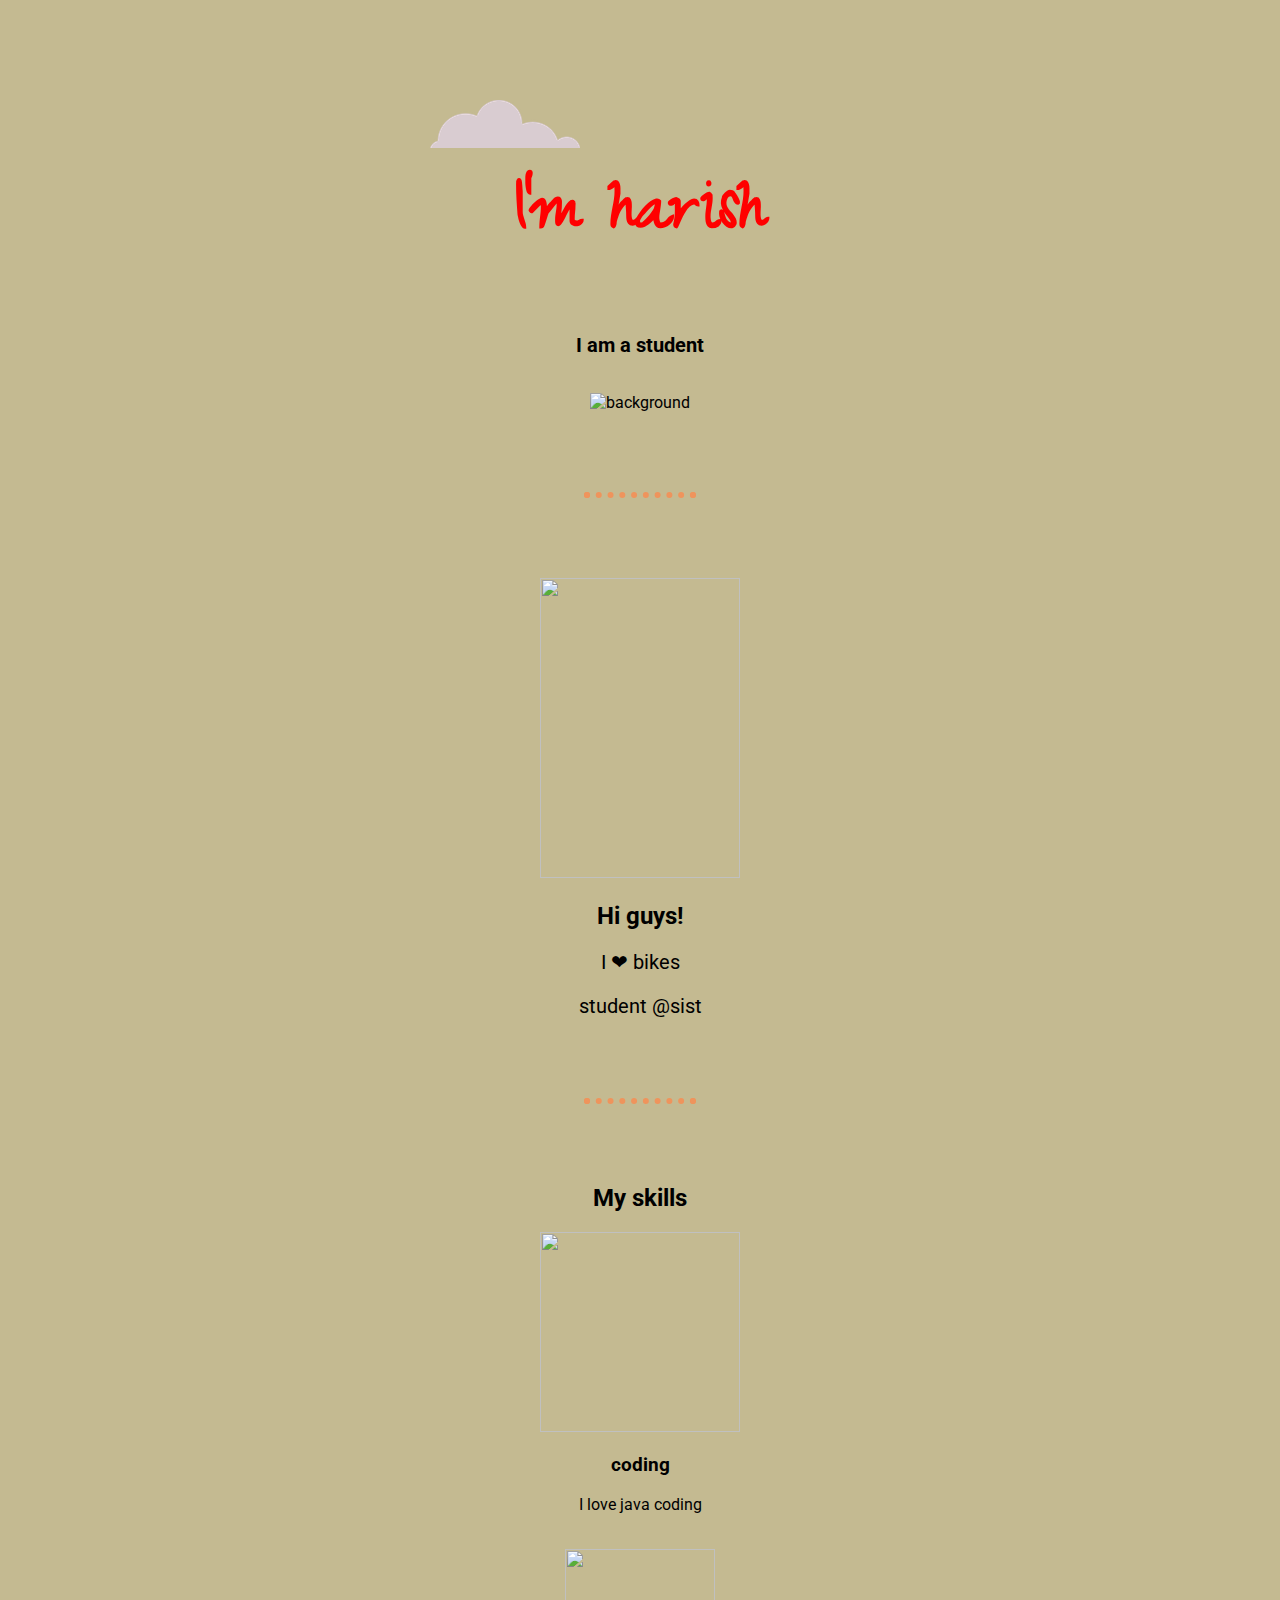
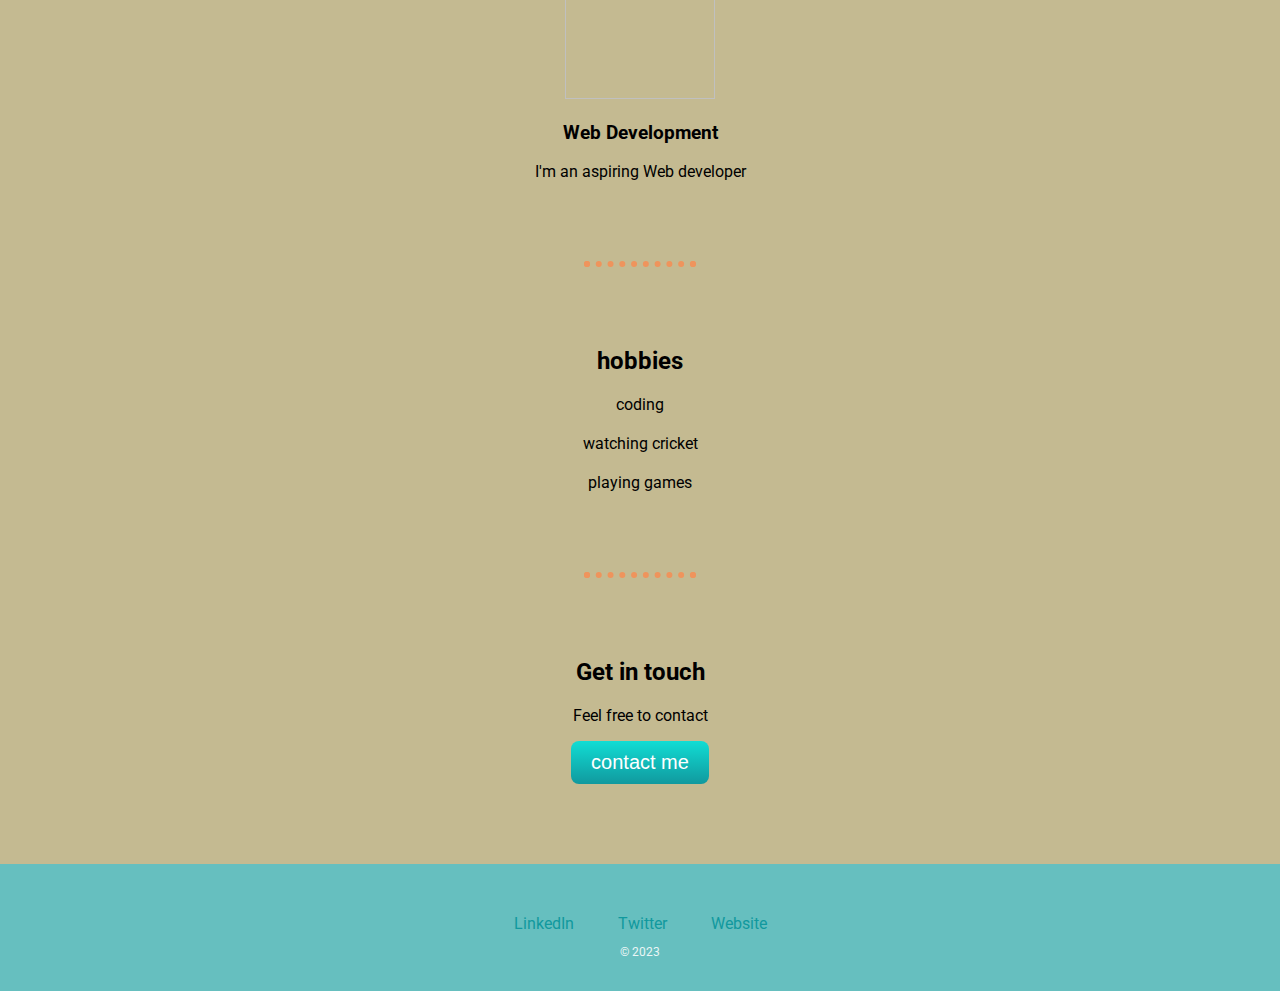
==== portfolio-starter-files-divs/index.html @ dd104513 "first-commit" ====
<!DOCTYPE html>
<html lang="en">
<head>
    <meta charset="UTF-8">
    <meta http-equiv="X-UA-Compatible" content="IE=edge">
    <meta name="viewport" content="width=device-width, initial-scale=1.0">
    <title>ram</title>
    <link rel="stylesheet" href="styles.css">
</head>
<body>

    <div class="top">
        <img class="top-cloud" src="images/cloud.png" alt="">
        <h1>I'm harish</h1>
        <h2>I am a student</h2>
        <img class="bottom-cloud" src="/images/cloud.png" alt="">
        <br>
        <img src="/images/bg1.svg" alt="background">
        <hr>

    </div>

    <div class="middle">

        <div class="profile">
            <img src="/images/57250cf5-4978-4e4b-afe6-6488d9bb3bcb.jpg" alt="" width="200" height="300">
            <h2>Hi guys!</h2>
            <p>I ❤ bikes</p>
            <p>student @sist</p>

        </div>
        <hr>

        <div class="skills">
            <h2>My skills</h2>
            <div class="py-img">
                <img src="/images/Java_logo_icon-700x392.png" alt="" height="200" width="200">
                <h3>coding</h3>
                <p>I love java coding</p>

            </div>
            <br>
            <div class="code-img">
                <img src="/images/computer.png" alt="" height="150" width="150">
                <h3>Web Development</h3>
                <p>I'm an aspiring Web developer</p>

            </div>
        </div>
        <hr>

        <div class="hobbies">
            <h2>hobbies</h2>
            <ul>
                <li>coding</li>
                <li>watching cricket</li>
                <li>playing games</li>
            </ul>
    

        </div>
        <hr>

        <div class="contact">
            <h2>Get in touch</h2>
            <p>Feel free to contact </p>
            <button class="btn">contact me</button>

        </div>

    </div>

    <div class="bottom">
        <a class="footer-link" href="https://www.linkedin.com/">LinkedIn</a>
        <a class="footer-link" href="https://twitter.com/">Twitter</a>
        <a class="footer-link" href="https://www.appbrewery.co/">Website</a>
        <p class="copyright">© 2023</p>
    </div>
    
</body>
</html>
---- portfolio-starter-files-divs/styles.css ----
@import url('https://fonts.googleapis.com/css2?family=Sacramento&display=swap');
@import url('https://fonts.googleapis.com/css2?family=Merriweather+Sans&display=swap');

@import url('https://fonts.googleapis.com/css2?family=Zeyada&display=swap');
/*font-family: 'Zeyada', cursive;*/
@import url('https://fonts.googleapis.com/css2?family=Roboto&family=Zeyada&display=swap');
/*font-family: 'Roboto', sans-serif;*/


* {
    padding: 0;
}

body {
    text-align: center;
    margin: 0%;
    background-color: rgb(196, 186, 145);
    font-family: 'Roboto', sans-serif;
    

}


hr{
    width: 100px;
    margin: 80px auto;
    border: dotted rgb(239, 148, 92) 6px;
    border-bottom: none;

}

/************************* Top *******************************/

.top {
    padding-top: 100px;
    position: relative;

}

.top-cloud{
    position: absolute;
    top: 100px;
    right: 700px;

}

.bottom-cloud{
    position: absolute;
    left: 700px;
 
}

.top h1{
    font-size: 80px;
    font-family: 'Zeyada', cursive;
    color: red;

}

.top h2 {
    font-size: 20px;

}


/************************* Middle *******************************/


li {
    margin-top: 20px;

}
.profile p{
    font-size: 20px;
}


.btn {
    background: #11ddd4;
    background-image: -webkit-linear-gradient(top, #11ddd4, #11999e);
    background-image: -moz-linear-gradient(top, #11ddd4, #11999e);
    background-image: -ms-linear-gradient(top, #11ddd4, #11999e);
    background-image: -o-linear-gradient(top, #11ddd4, #11999e);
    background-image: linear-gradient(to bottom, #11ddd4, #11999e);
    -webkit-border-radius: 8;
    -moz-border-radius: 8;
    border-radius: 8px;
    font-family: Arial;
    color: #ffffff;
    font-size: 20px;
    padding: 10px 20px 10px 20px;
    text-decoration: none;
    cursor: pointer;
    border: none;
}

.btn:hover {
    background: #30e3cb;
    background-image: -webkit-linear-gradient(top, #30e3cb, #2bc4ad);
    background-image: -moz-linear-gradient(top, #30e3cb, #2bc4ad);
    background-image: -ms-linear-gradient(top, #30e3cb, #2bc4ad);
    background-image: -o-linear-gradient(top, #30e3cb, #2bc4ad);
    background-image: linear-gradient(to bottom, #30e3cb, #2bc4ad);
    text-decoration: none;
}


/************************* Bottom *******************************/

.bottom{
    background-color: #66bfbf;
    padding:50px 0 20px;  
    margin-top: 80px;
}

a{
    color:#11999e;
    margin:10px 20px;
    text-decoration: none; 
}

a:hover{
    color: #eaf6f6;
}

.copyright{
   color: #eaf6f6;
   font-size: 0.75rem; 
}
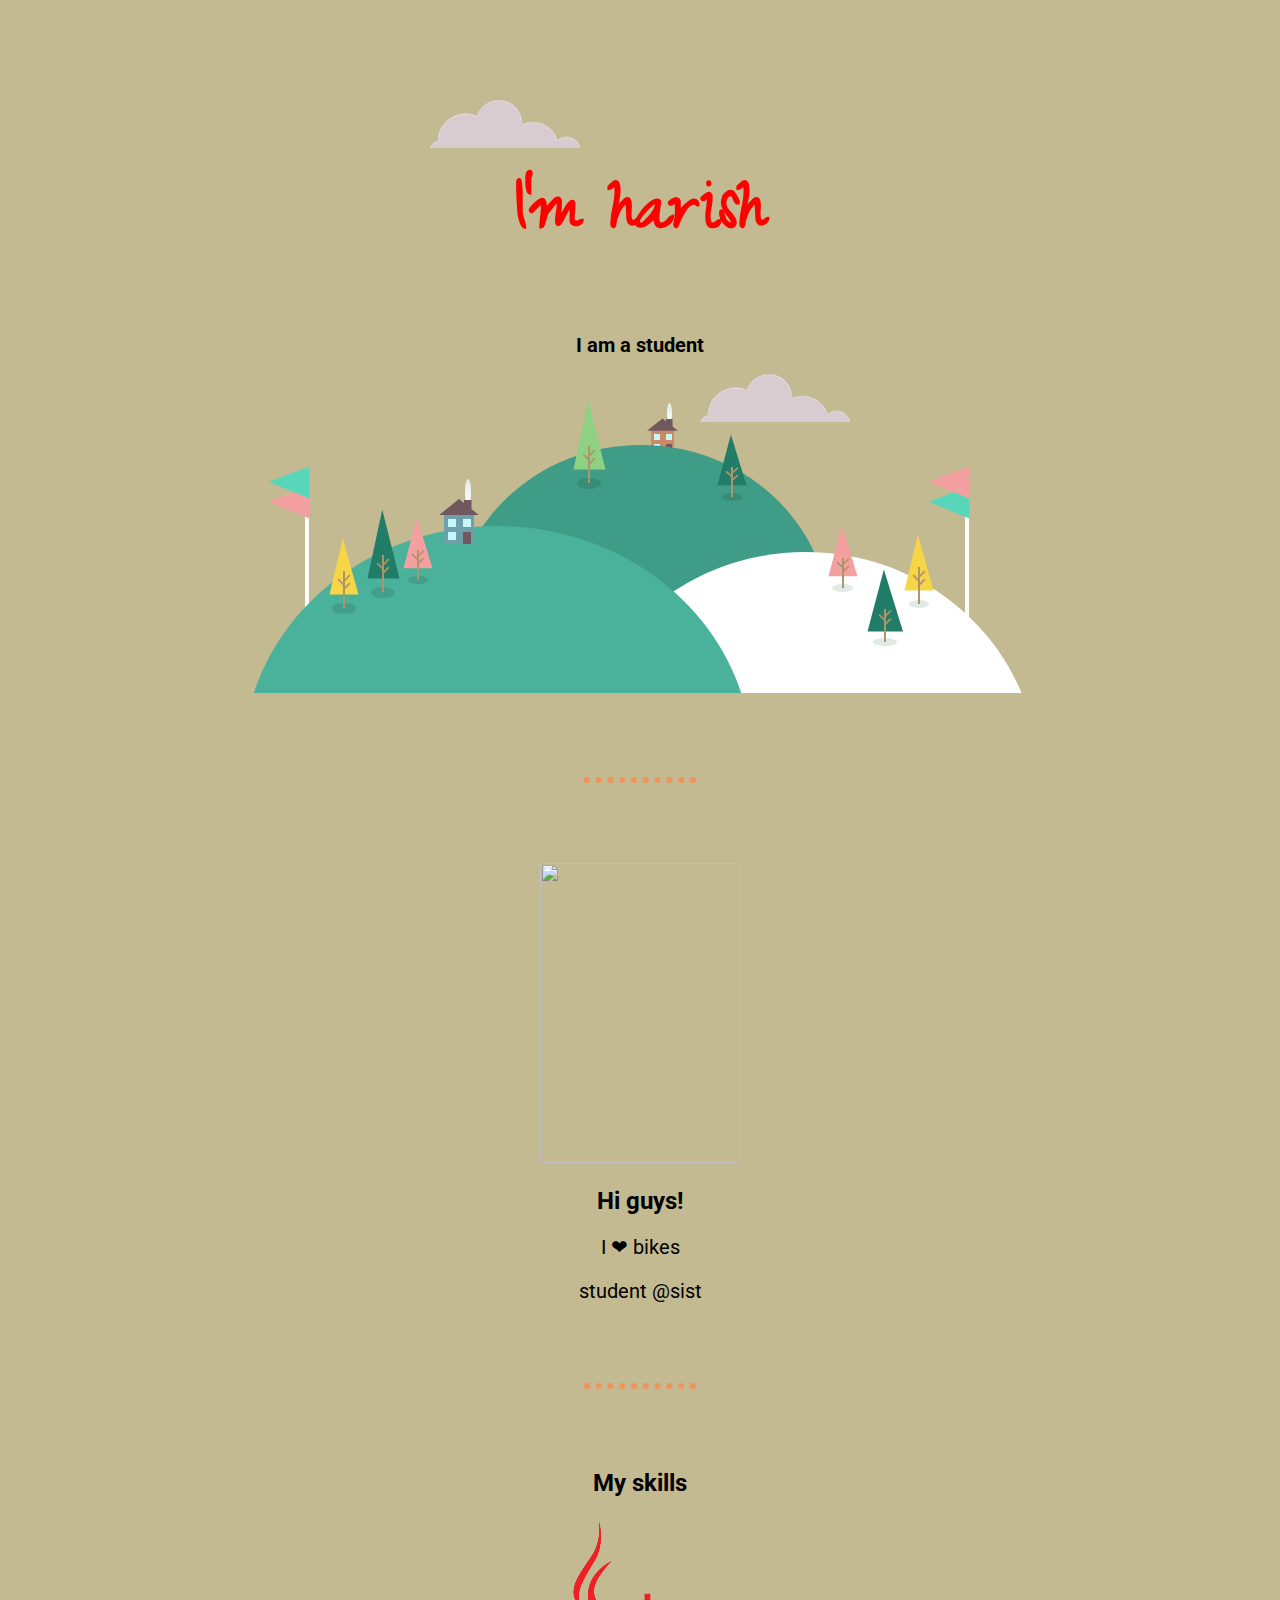
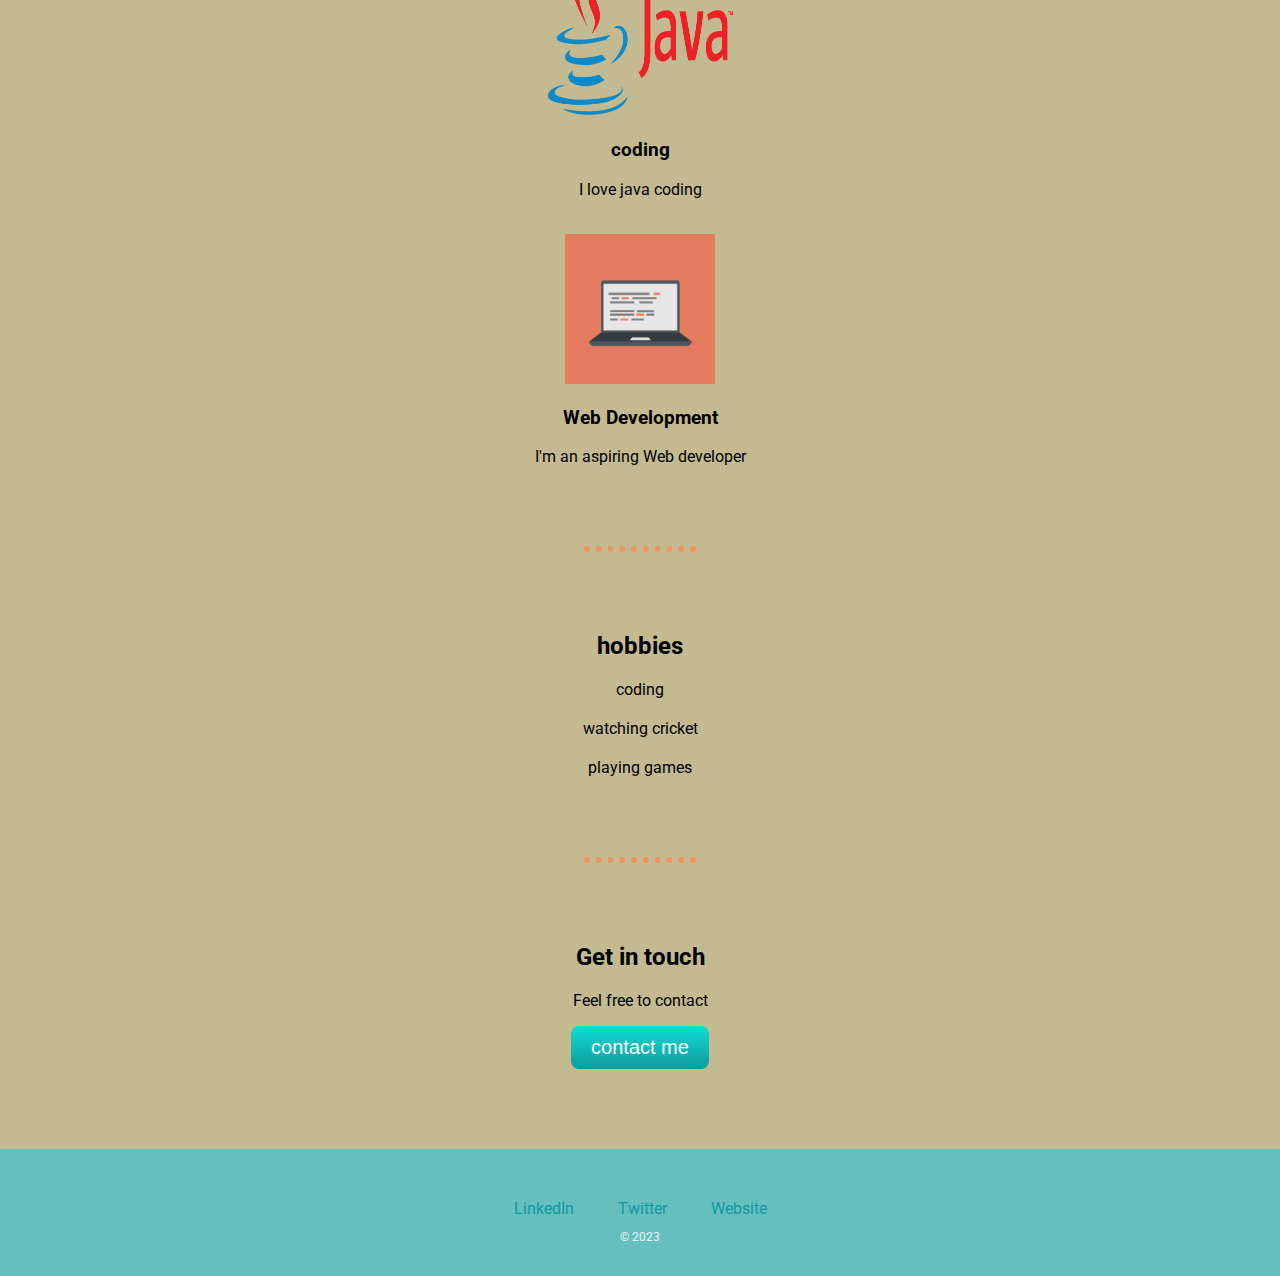
==== commit edc2c402: "Update index.html" ====
--- a/portfolio-starter-files-divs/index.html
+++ b/portfolio-starter-files-divs/index.html
@@ -71,11 +71,11 @@
     </div>
 
     <div class="bottom">
-        <a class="footer-link" href="https://www.linkedin.com/">LinkedIn</a>
+        <a class="footer-link" href="https://www.linkedin.com/in/harish-ram-1976b6251/">LinkedIn</a>
         <a class="footer-link" href="https://twitter.com/">Twitter</a>
         <a class="footer-link" href="https://www.appbrewery.co/">Website</a>
         <p class="copyright">© 2023</p>
     </div>
     
 </body>
-</html>+</html>
